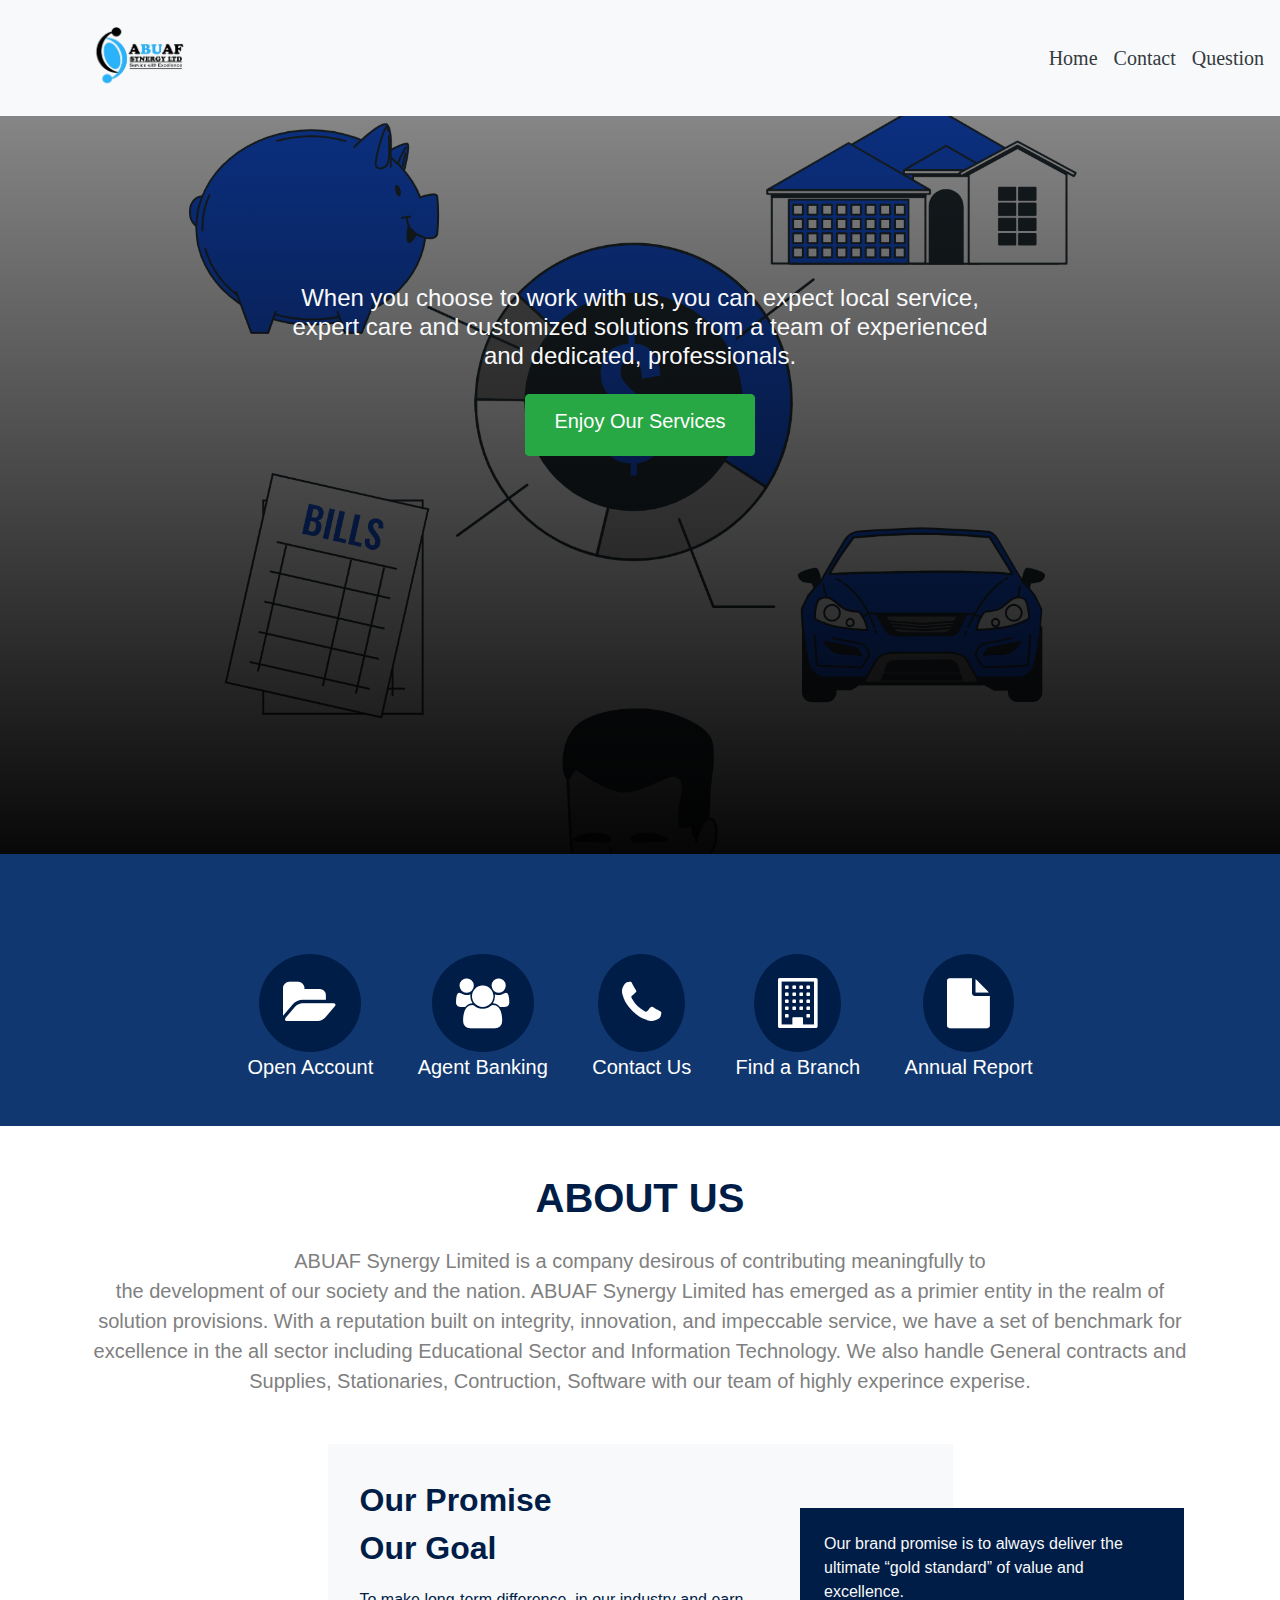
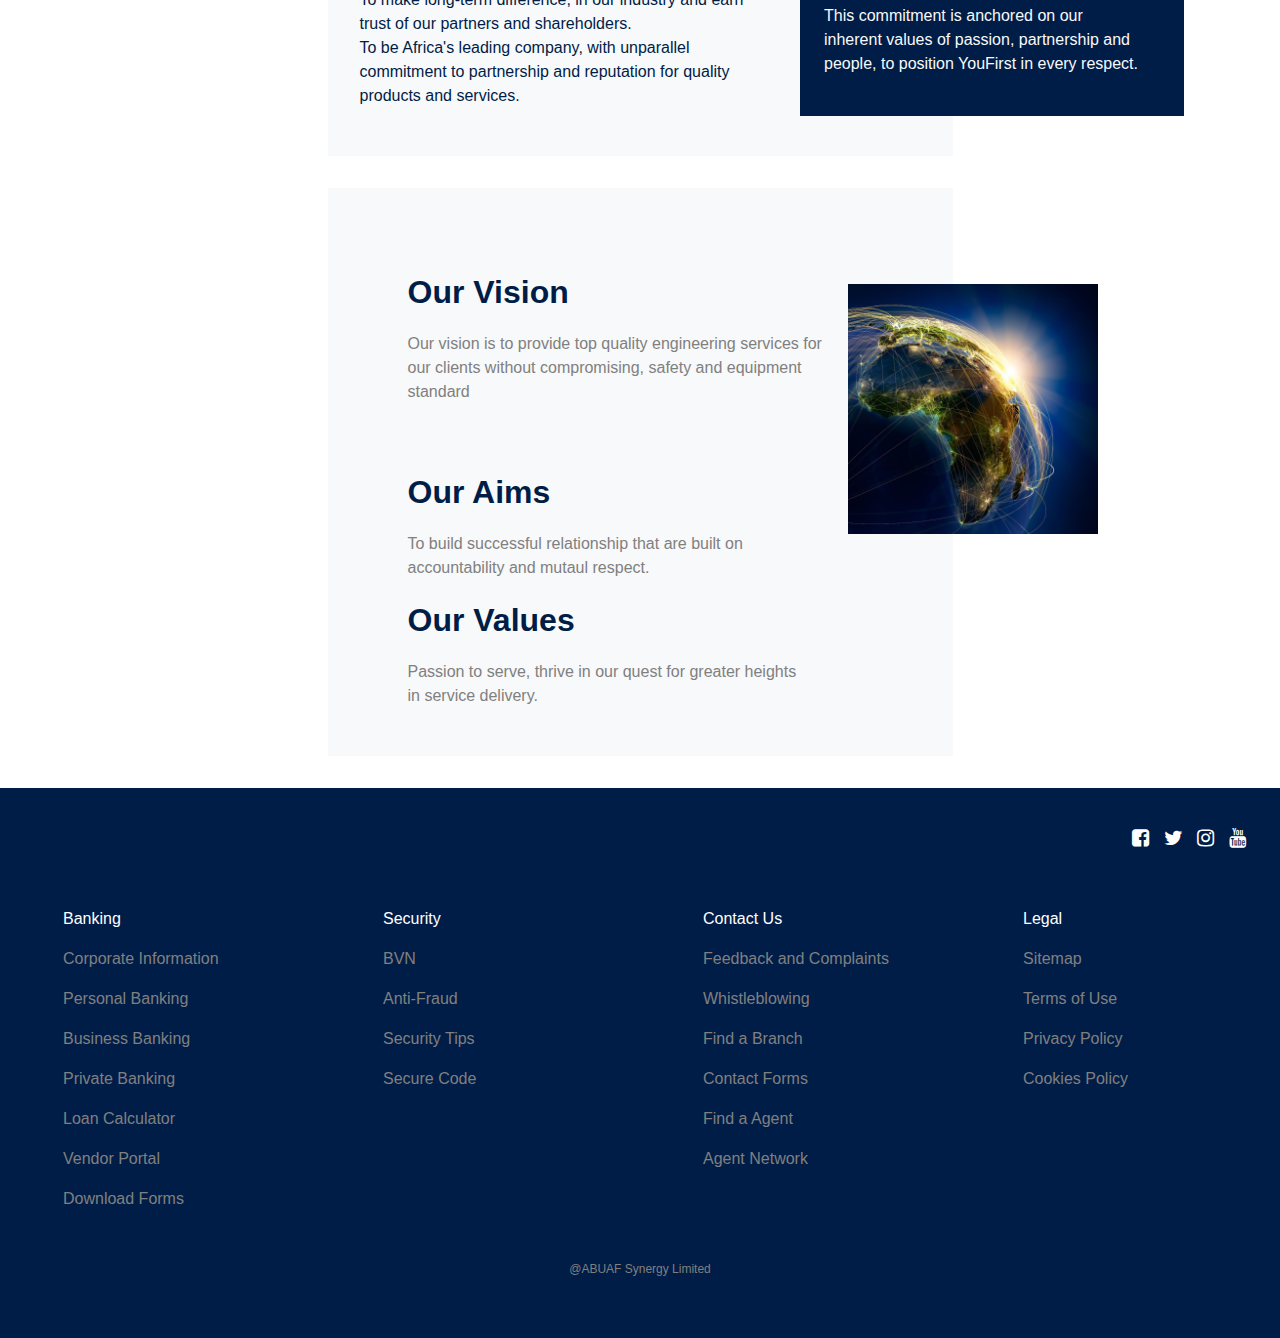
==== index.html @ 391566f2 "first commit" ====
<!doctype html>
<html lang="en">
<head>
  <meta charset="utf-8">
  <title>Banking System</title>
  <meta name="viewport" content="width=device-width, initial-scale=1">
  <!-- <link rel="icon" type="image/x-icon" href="./assets/images/logo.png"> -->
  <meta name="viewport" charset="utf-8">
<meta charset="utf-8" name="viewport" content="width=device-width, initial-scale=1.0">
<meta http-equiv="X-UA-Compatible" content="ie=edge">

<link rel="stylesheet" type="text/css" href="./landpage/home.css">

<link href="https://cdn.jsdelivr.net/npm/bootstrap@5.0.2/dist/css/bootstrap.min.css" rel="stylesheet" integrity="sha384-EVSTQN3/azprG1Anm3QDgpJLIm9Nao0Yz1ztcQTwFspd3yD65VohhpuuCOmLASjC" crossorigin="anonymous">
<link rel="stylesheet" type="text/css" href="https://cdn.jsdelivr.net/npm/bootstrap@5.0.0-beta1/dist/css/bootstrap.min.css">
<link rel="stylesheet" type="text/css" href="https://use.fontawesome.com/releases/v5.7.2/css/all.css">
<link rel="stylesheet" href="https://cdnjs.cloudflare.com/ajax/libs/font-awesome/4.7.0/css/font-awesome.min.css">
<link rel="stylesheet" href="https://fonts.googleapis.com/icon?family=Material+Icons">
<link href="https://cdn.jsdelivr.net/npm/bootstrap@5.0.2/dist/css/bootstrap.min.css" rel="stylesheet" integrity="sha384-EVSTQN3/azprG1Anm3QDgpJLIm9Nao0Yz1ztcQTwFspd3yD65VohhpuuCOmLASjC" crossorigin="anonymous">

<link href="https://cdn.jsdelivr.net/npm/bootstrap@5.1.3/dist/css/bootstrap.min.css" rel="stylesheet">
<link rel="stylesheet" href="https://maxcdn.bootstrapcdn.com/bootstrap/4.1.0/css/bootstrap.min.css">

<script src="https://cdn.jsdelivr.net/npm/bootstrap@5.0.2/dist/js/bootstrap.bundle.min.js" integrity="sha384-MrcW6ZMFYlzcLA8Nl+NtUVF0sA7MsXsP1UyJoMp4YLEuNSfAP+JcXn/tWtIaxVXM" crossorigin="anonymous"></script>

<script src="https://cdn.jsdelivr.net/npm/bootstrap@5.1.3/dist/js/bootstrap.bundle.min.js"></script>
<script src="https://ajax.googleapis.com/ajax/libs/jquery/3.3.1/jquery.min.js"></script>
<script src="https://maxcdn.bootstrapcdn.com/bootstrap/4.1.0/js/bootstrap.min.js"></script>
<script src="https://cdn.jsdelivr.net/npm/bootstrap@5.0.2/dist/js/bootstrap.bundle.min.js" integrity="sha384-MrcW6ZMFYlzcLA8Nl+NtUVF0sA7MsXsP1UyJoMp4YLEuNSfAP+JcXn/tWtIaxVXM" crossorigin="anonymous"></script>

</head>
<body>

	<nav class="navbar navbar-expand-lg navbar-light bg-light p-2 " style="color: #001d47" >
    <img src="./images/00.png"  class="logo" alt="BankingApp">
  
    <button class="navbar-toggler" type="button" data-toggle="collapse" data-target="#navbarNav">
    <span class="navbar-toggler-icon"></span>
  </button>
  
  <div class="collapse navbar-collapse" id="navbarNav">
    
    <ul class="navbar-nav  ml-auto" id="navbar">
        <li class="nav-item">
            <a class="nav-link  text-dark"  href="index.html">Home</a>
        </li>
     
      <li class="nav-item">
        <a class="nav-link text-dark"  href="./landpage/contact.html">Contact</a>
    </li>
    <li class="nav-item">
            <a class="nav-link  text-dark"  href="./landpage/question.html" >Question</a>
        </li>
    </ul>
  </div>
  </nav>
  
<header>
    <div class="text-center" id="first">
        <h4 class=" text-light" style="margin-top: 7em;" >
          When you choose to work with us, you can expect local service,
        <br/>
          expert care and customized solutions from a team of experienced <br/>and dedicated, professionals.
        </h4>	

        <button class="btn btn-success mt-3"><a href="" class="nav-link h5" style="color: white">Enjoy Our Services</a></button>
    </div>
</header>

<div class="container-fluid " id="service">
  <ul>
      <li><a href="#"><i class=" fa fa-folder-open p-4 "></i><br/> Open Account</a></li>
      <li><a href="#"><i class=" fa fa-users p-4"></i> <br/> Agent Banking</a></li>
      <li><a href="#"><i class=" fa fa-phone p-4"></i> <br/> Contact Us</a></li>
      <li><a href="#"><i class="fa fa-building-o p-4"></i> <br/> Find a Branch</a></li>
      <li><a href="#"><i class="fa fa-file p-4"></i> <br/>  Annual Report</a></li>
  </ul>
</div>

<div  style="width: 100%" >
  <div class="container mt-5">
      <h1 class="text-center fw-bolder mb-4" style="color: #001d47">ABOUT US</h1>
      <blockquote class="text-center fs-5" style="color: grey">ABUAF Synergy Limited is a company desirous of contributing
          meaningfully to <br/> the development of our society and the nation. ABUAF Synergy Limited has emerged as a primier entity in the  realm of solution provisions. With a reputation built on integrity, innovation, and impeccable service, we have a set of benchmark for excellence in the all sector including Educational Sector and Information Technology. We also handle General contracts and Supplies, Stationaries, Contruction, Software with our team of highly experince experise.    
      </blockquote>
  </div>

		
          

      <div class="container-fluid mx-auto mt-5"  id="center" style="position: relative; width: 100%">
          <div class=" bg-light mx-auto col-md-6 col-sm-12 " id="purpose">
              <p class="promise">Our Promise <br/>Our Goal</p>
              <p>To make long-term difference, in our industry and earn <br> trust of our partners and shareholders.<br/> To be Africa's leading company, with unparallel <br/>
              commitment to partnership and reputation for quality <br/> products and services.</p>
          </div>
          <div class="text-light mx-auto p-4" id="prom">
              <p>
                  Our brand promise is to always deliver the <br/> ultimate “gold standard” of value and excellence.<br/> This commitment is anchored on our<br/> inherent values of passion, partnership and people,  to position YouFirst in every respect.
              </p>
          </div>
      </div>	

      <div class=" container-fluid" id="center" style="position: relative; width: 100%;">
          <div class=" bg-light col-md-6 col-sm-12 mx-auto"  id="vision">
              <p class="promise ml-5  mt-5">Our Vision</p>
              <p class="ml-5" style="color: grey">Our vision is to provide top quality engineering services for <br/> our clients without compromising, safety and equipment <br/> standard</p> <br/><br/>
              <p class=" ml-5 promise"> Our Aims </p>
              <p class="ml-5" style="color: grey">To build successful relationship that are built on <br/> accountability and mutaul respect.</p>

              <p class=" ml-5 promise"> Our Values </p>
              <p class="ml-5" style="color: grey">Passion to serve, thrive in our quest for greater heights <br/> in service delivery.</p>
          </div>
          <div class="text-light p-5" id="image">
              <img src="./images/mission.jpg" width="250px" height="250px">
          </div>
      </div>	
<!-- </div> -->
  
  
      <div class="container-fluid" id="footer">
          <ul class="icon text-right" id="social">
              <li><a href="#"><i class="fa fa-facebook-square "></i></a></li>
              <li><a href="#"><i class=" fa fa-twitter "></i></a></li>
              <li><a href="#"><i class=" fa fa-instagram "></i></a></li>
              <li><a href="#"><i class="fa fa-youtube "></i></a></li>
              <li><a href="#"><i class="fa fa-linkedIn "></i></a></li>
          </ul>
          <hr/>
          <div class="row"  id="foot">
              <div class="col-md-3">
                  <ul>
                      <li>Banking</li>
                      <li><a >Corporate Information</a></li>
                      <li><a >Personal Banking</a></li>
                      <li><a >Business Banking</a></li>
                      <li><a >Private Banking</a></li>
                      <li><a >Loan Calculator</a></li>
                      <li><a >Vendor Portal</a></li>
                      <li><a >Download Forms</a></li>
                  </ul>
              </div>
              <div class="col-md-3">
                  <ul>
                      <li>Security</li>
                      <li><a >BVN</a></li>
                      <li><a > Anti-Fraud</a></li>
                      <li><a > Security Tips</a></li>
                      <li><a > Secure Code</a></li>
                  </ul>	
              </div>
              <div class="col-md-3">
                  <ul>
                      <li>Contact Us</li>
                      <li><a >Feedback and Complaints</a></li>
                      <li><a >Whistleblowing</a></li>
                      <li><a >Find a Branch</a></li>
                      <li><a >Contact Forms</a></li>
                      <li><a >Find a Agent</a></li>
                      <li><a >Agent Network</a></li>
                  </ul>	
              </div>
              <div class="col-md-3">
                  <ul>
                      <li>Legal</li>
                      <li><a >Sitemap</a></li>
                      <li><a >Terms of Use</a></li>
                      <li><a >Privacy Policy</a></li>
                      <li><a >Cookies Policy</a></li>
                  </ul>	
              </div>
          </div>
          <hr/>
          <p id="last">@ABUAF Synergy Limited</p>
      </div>




</body>
</html>
---- landpage/home.css ----
body{
    margin: 0;
    padding: 0;
}

#Login{
   min-width: 200px; 
}

.logo{
    height: 100px;
    margin-left: 4em;    
}

 @media  (max-width: 677px) {
      .logo {
             height: 50px;
      }
      body{
        font-size: small;
      }

    }
     @media  (max-width: 1024px) {
      .logo {
             height: 50px;
      }
       body{
        font-size: small;
      }

    }
header {
    background: linear-gradient(rgba(0, 0, 0, 0.4), rgba(0, 0, 0, 5)),url("../images/home.png");
    background-size: cover;
    background-attachment: fixed;
    -moz-background-size: cover;
    -webkit-background-size: cover;
    -o-background-size: cover;
    overflow: hidden;
    height: 82vh;
    width: 100%;
    }

    #navbar{
        font-family: Verdana;
         font-size: 20px;
    }

   

    #service{
        height: 17em;
        width: 100%;
        background-color: #10376f; 
    }

    #service ul{ 
        text-align: center;
        margin: 0;
        padding: 0;
    }

     #service li i{
          color: white; 
          font-size: 2.5em; 
          border: 2px solid red;
           border-style: none;
           border-radius: 100%;
            background-color: #001d47; 
     }

      #service li a{
        text-decoration: none;
        color: white;   
      }

    #service li {
        display: inline-block;
        font-size: 20px; 
        padding: 20px;
        margin-top: 80px;
    }

     @media (max-width: 677px) {
      #service {
             height: 100%;
      }s
       #service li i{
         font-size: 1.5em;
         border-radius: 100%;
       }

    }
     @media (max-width: 1024px) {
      #service {
             height: 100%;
      }
    }

    .promise{
        font-size: 2em;
        font-weight: bolder; 
    }

    #purpose{
        /* margin-left: 6em; */
        padding:2em;
         position: relative;
         z-index: 1;
        color: #001d47;
        margin-bottom: 2em;
        /* width:60%; */
        background-color: white;
    }

    

    #prom{
        z-index: 2;
        position: absolute;
        background-color: #001d47;
        width: 30%;
        top: 4em;
        left: 800px;
    }

     @media  (max-width: 677px) {
       #prom{
        visibility: hidden;
        position: fixed;
    }
       #image{
        visibility: hidden;
        position: fixed;
    }
     #purpose{
        width: 100%;
        /* margin-left: 0; */
     }

     .promise{
        font-size: 2em;
        /* padding: 2em; */
        font-weight: bolder; 
    }
    
}

 @media  (max-width: 1024px) {
     #prom{
        visibility: hidden;
        position: fixed;
    }
    #image{
        visibility: hidden;
        position: fixed;
    }
    #center{
        justify-content: center;
        align-items: center;
        display: flex;
    }

    }

    #image{
        z-index: 2;
        position: absolute;
        top: 3em;
        left: 800px;   
    }

    #vision{
        padding:2em;
         position: relative;
         z-index: 1;
        color: #001d47;
        margin-bottom: 2em;
        background-color: white;
    }
    

     @media  (max-width: 677px) {
       #image{
        visibility: hidden;
        position: fixed;
    }
     #vision{
        height: 100%;
        width: 100%;
        align-items: center;
     }
}

    #footer{
        background-color: #001d47;
        height: 550px;
        width: 100%;
        color: white;
        text-decoration: none;
    }


     #footer .icon ul{ 
        text-align: right;
        margin: 0;
        padding: 0;
    }

     #footer .icon li i{
          color: white; 
          font-size: 1em; 
          border: 3px solid red;
           border-style: none;
           border-radius: 60px;
            background-color: #001d47; 
     }


    #footer .icon li {
        display: inline-block;
        font-size: 20px;
        padding: 5px;
        margin-top: 30px;
    }

    #foot{
        border-style: none;
         list-style-type: none;
        text-decoration: none;
    }


    #foot a{
        color: grey;
    }

    #foot li {
        list-style-type: none;
        text-decoration: none;
        margin: 1em;
    }

      @media only screen  and (max-width: 677px)   {
       #footer{
         height: 100%;
    }
     #foot{
        font-size: 15px;
     }

}

 @media only screen  and (max-width: 1024px) {
     #footer{
         height: 100%;
    }

     #foot{
        font-size: 15px;
     }
    }

    #last{
        text-align:  center;
        color: grey;
        font-size: 12px;
    }
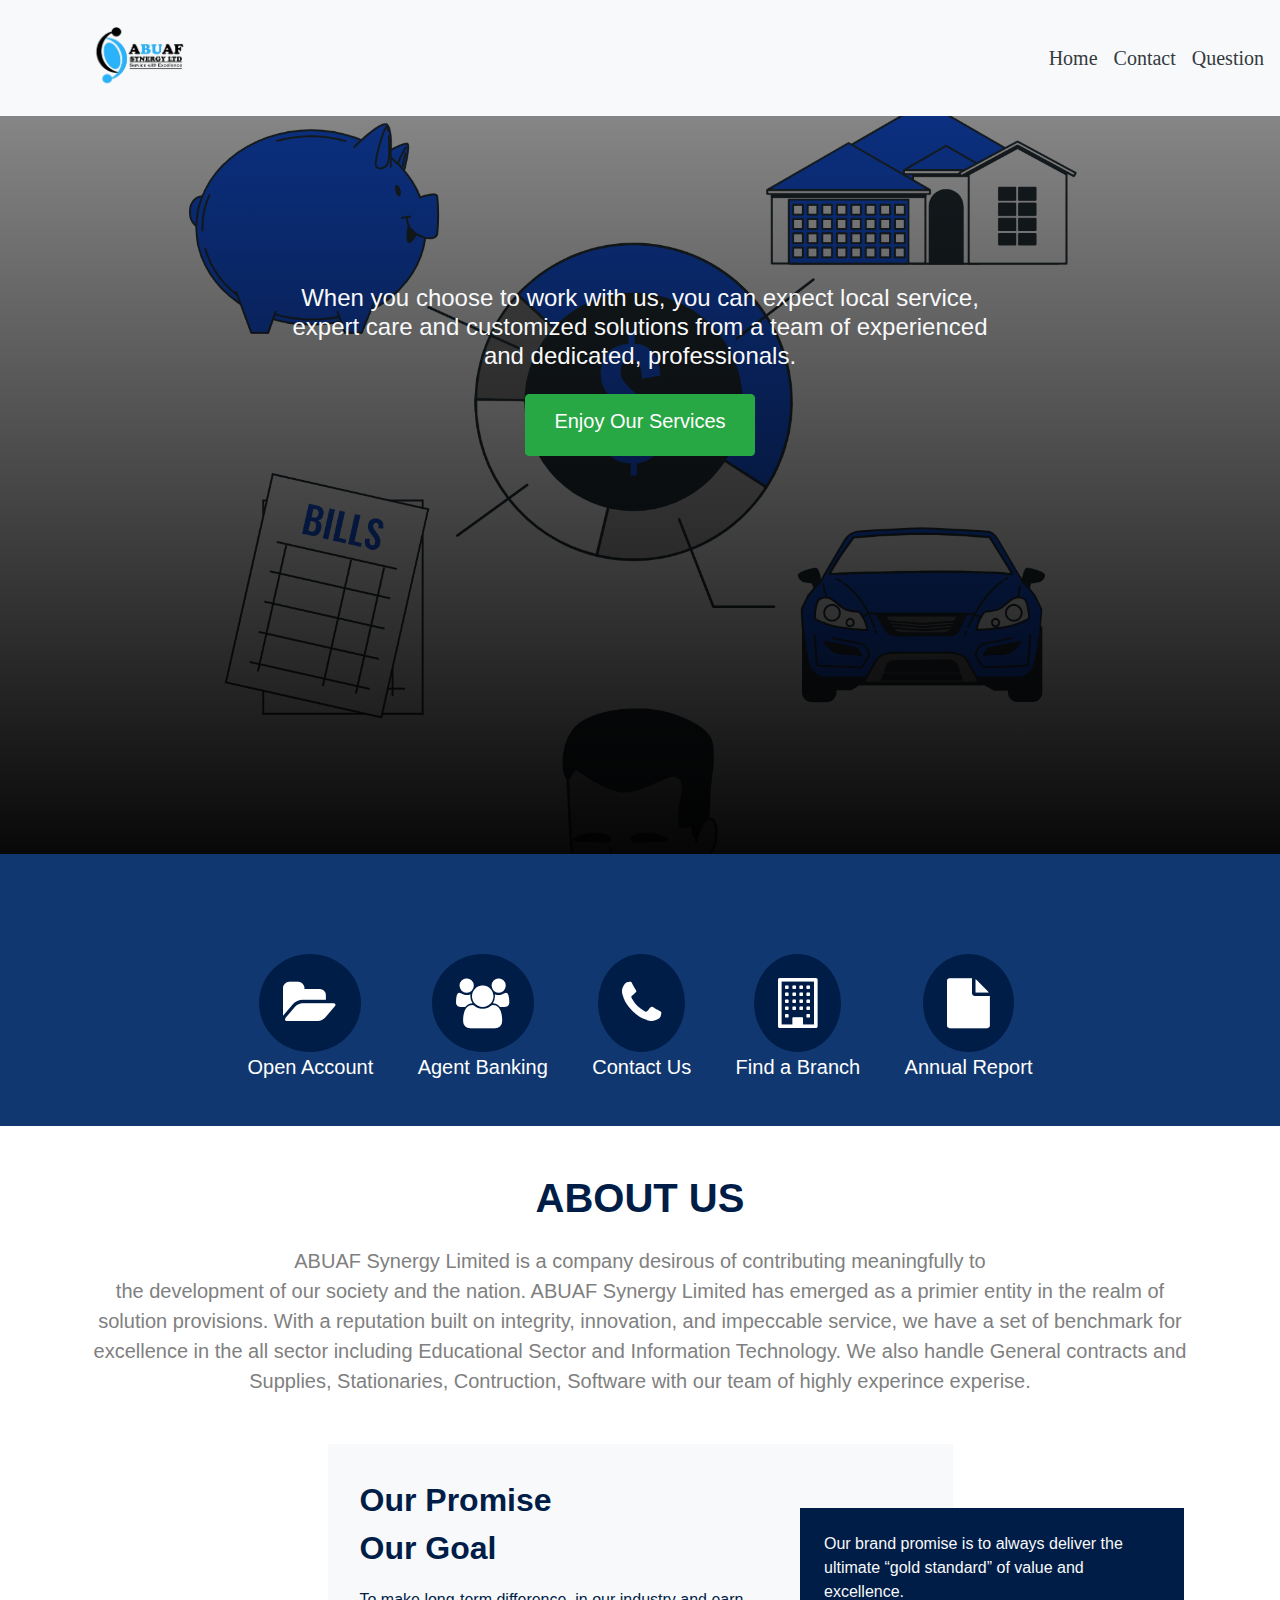
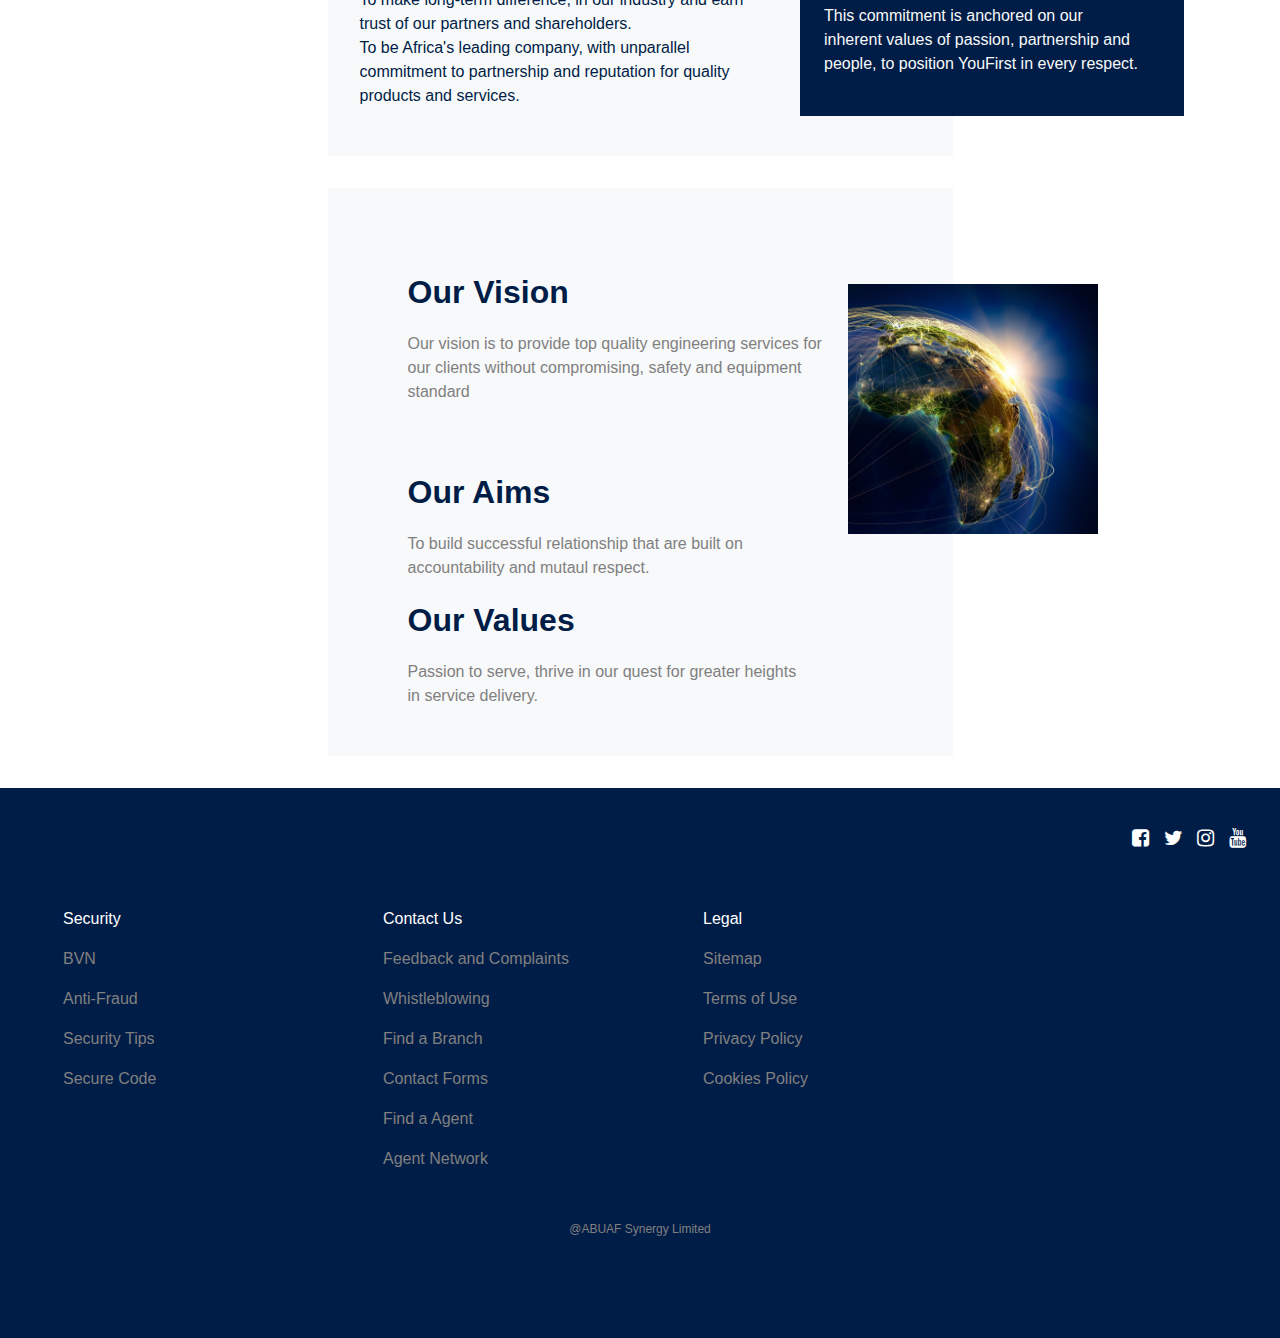
==== commit ef38f56d: "wip" ====
--- a/index.html
+++ b/index.html
@@ -128,7 +128,7 @@
           </ul>
           <hr/>
           <div class="row"  id="foot">
-              <div class="col-md-3">
+              <!-- <div class="col-md-3">
                   <ul>
                       <li>Banking</li>
                       <li><a >Corporate Information</a></li>
@@ -139,7 +139,7 @@
                       <li><a >Vendor Portal</a></li>
                       <li><a >Download Forms</a></li>
                   </ul>
-              </div>
+              </div> -->
               <div class="col-md-3">
                   <ul>
                       <li>Security</li>
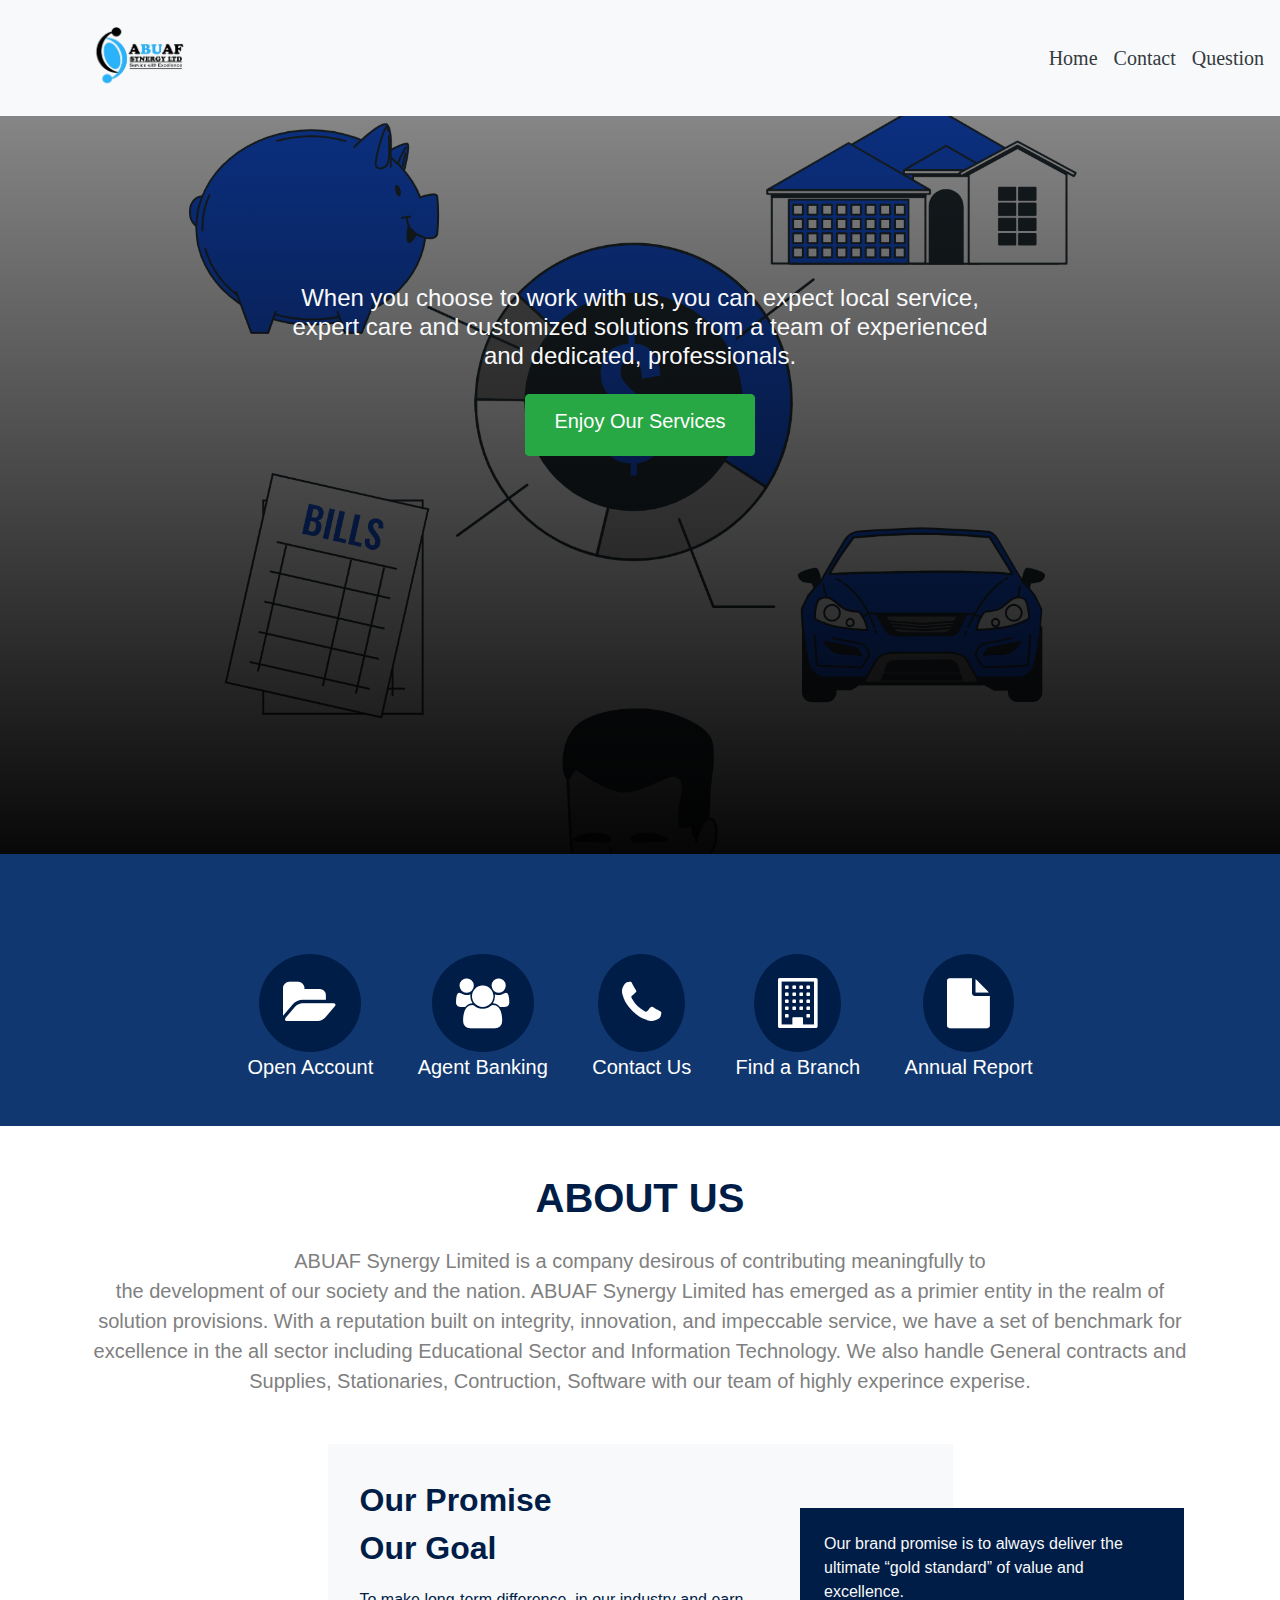
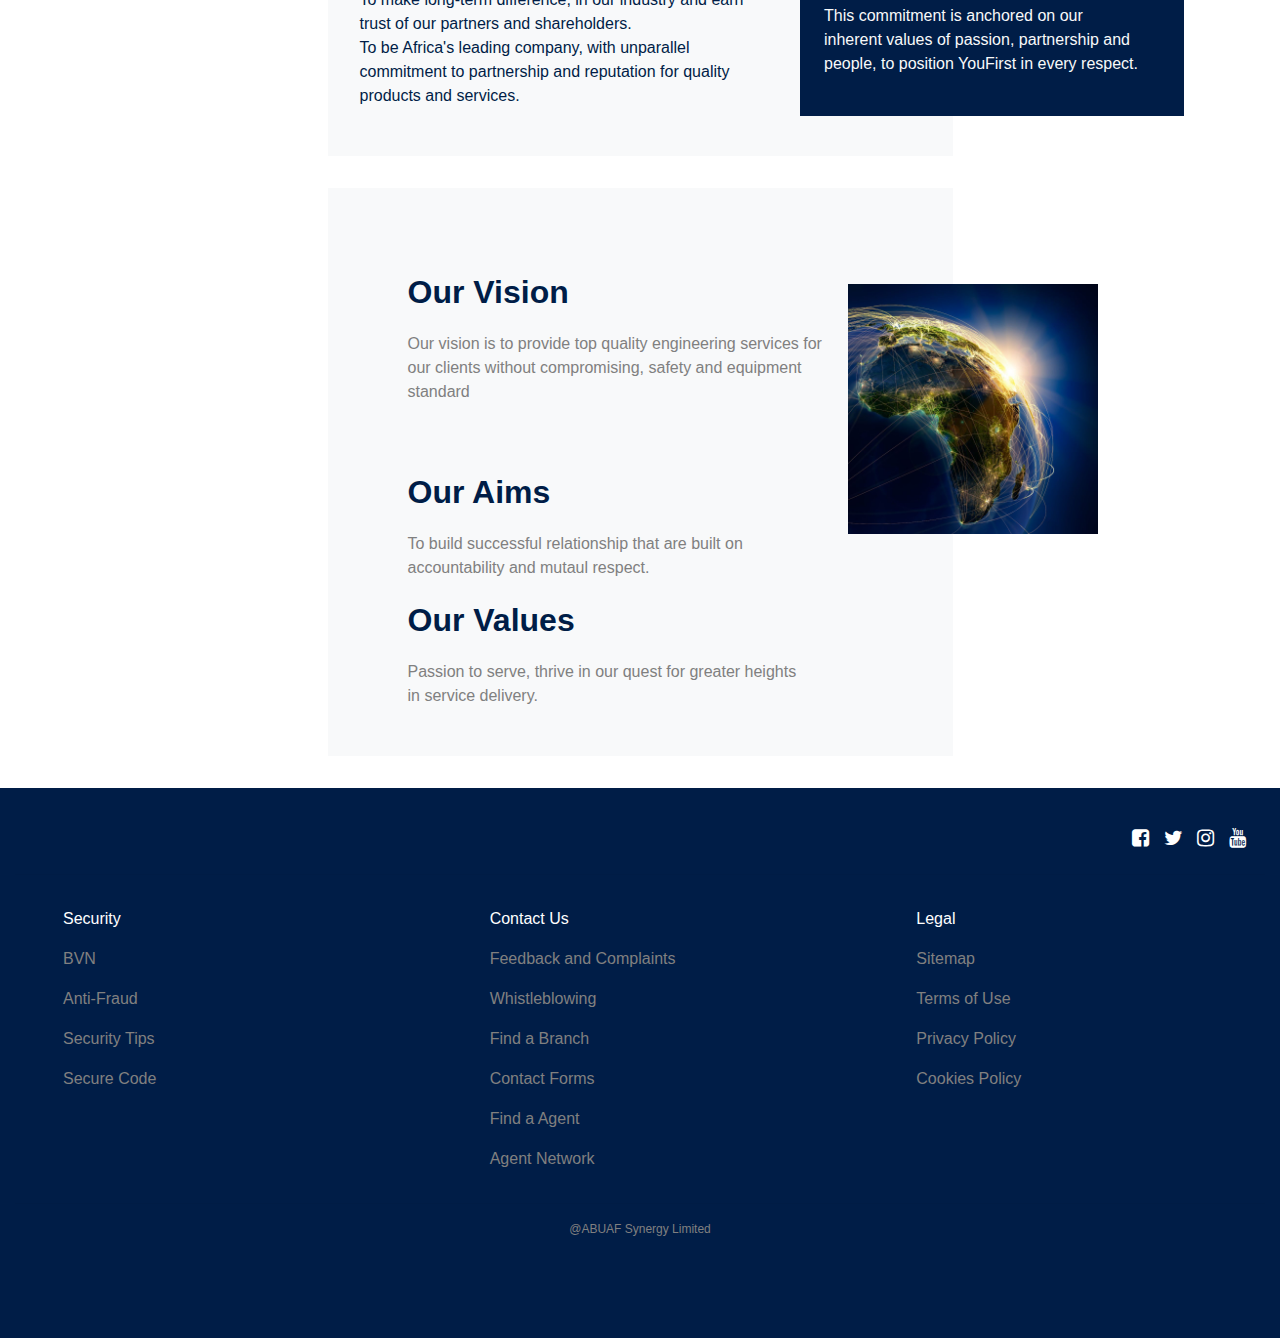
==== commit 7f233a35: "wip" ====
--- a/index.html
+++ b/index.html
@@ -140,7 +140,7 @@
                       <li><a >Download Forms</a></li>
                   </ul>
               </div> -->
-              <div class="col-md-3">
+              <div class="col-md-4">
                   <ul>
                       <li>Security</li>
                       <li><a >BVN</a></li>
@@ -149,7 +149,7 @@
                       <li><a > Secure Code</a></li>
                   </ul>	
               </div>
-              <div class="col-md-3">
+              <div class="col-md-4">
                   <ul>
                       <li>Contact Us</li>
                       <li><a >Feedback and Complaints</a></li>
@@ -160,7 +160,7 @@
                       <li><a >Agent Network</a></li>
                   </ul>	
               </div>
-              <div class="col-md-3">
+              <div class="col-md-4">
                   <ul>
                       <li>Legal</li>
                       <li><a >Sitemap</a></li>
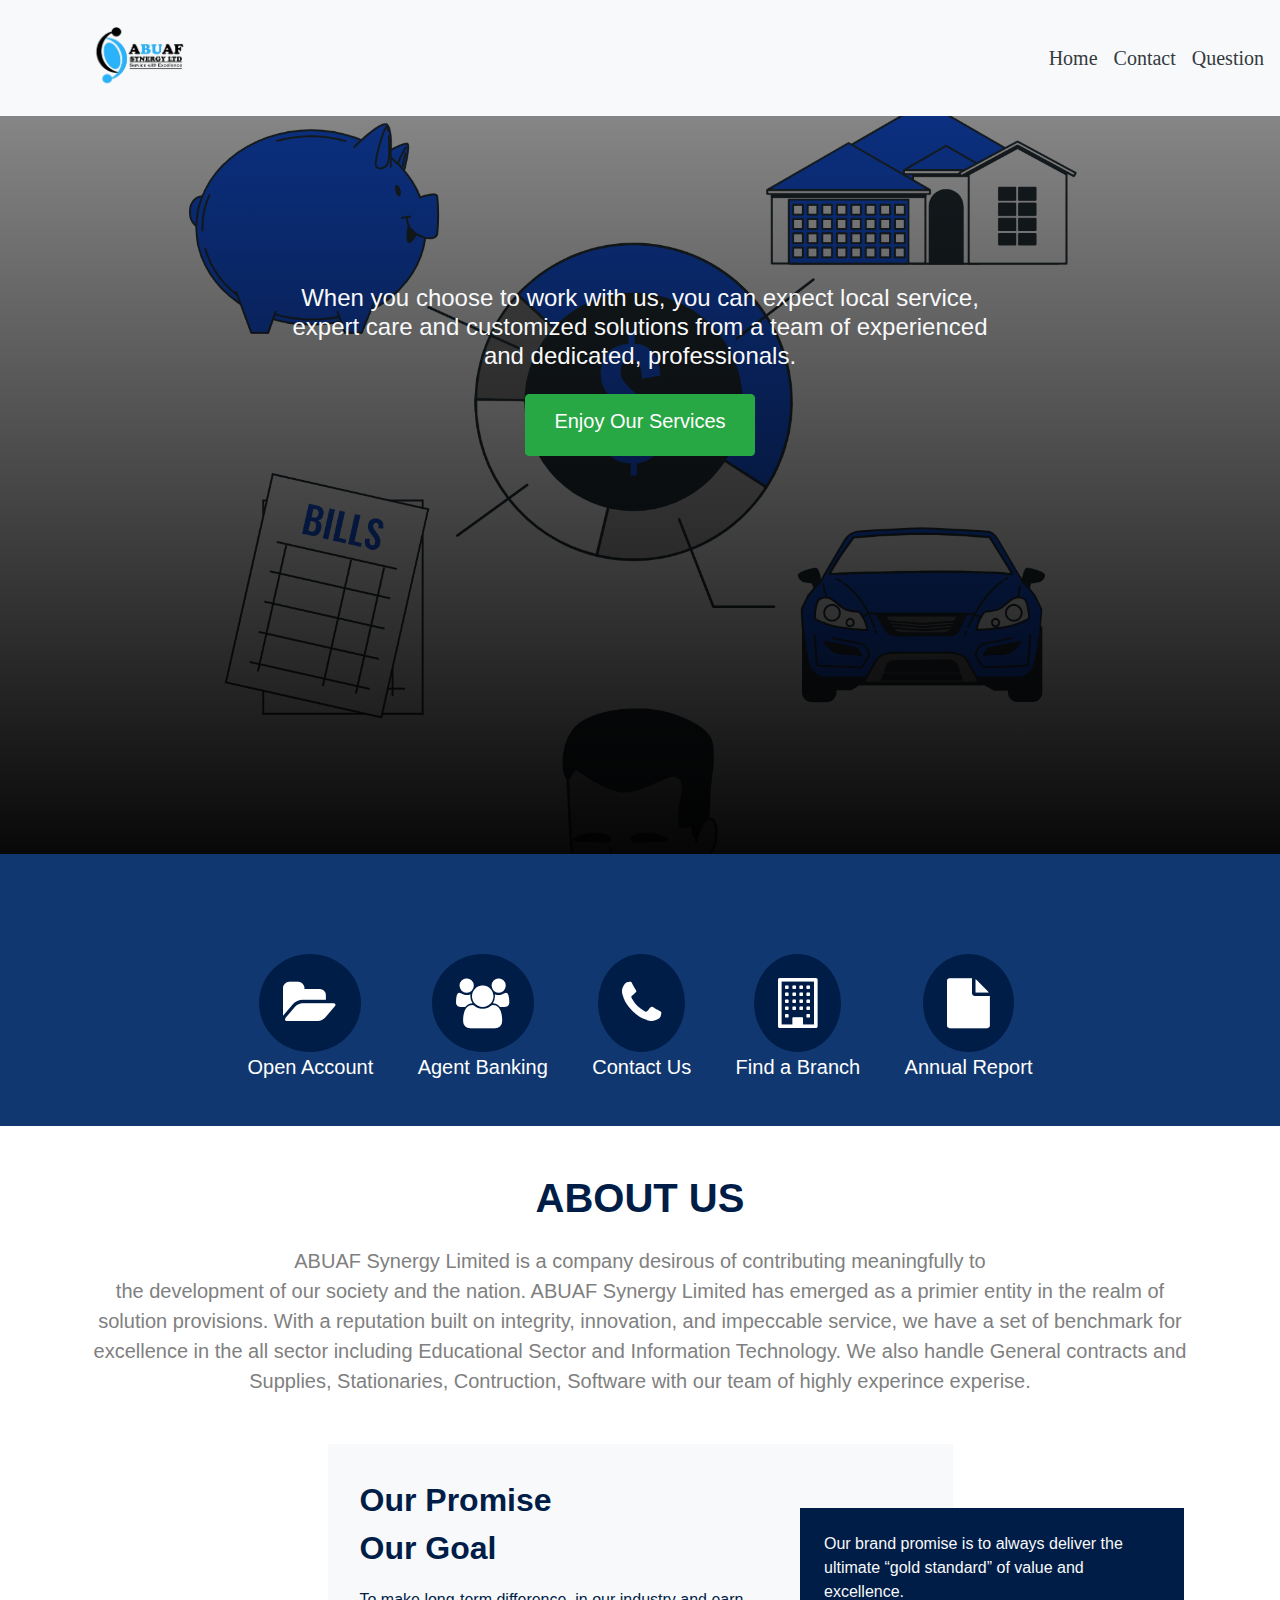
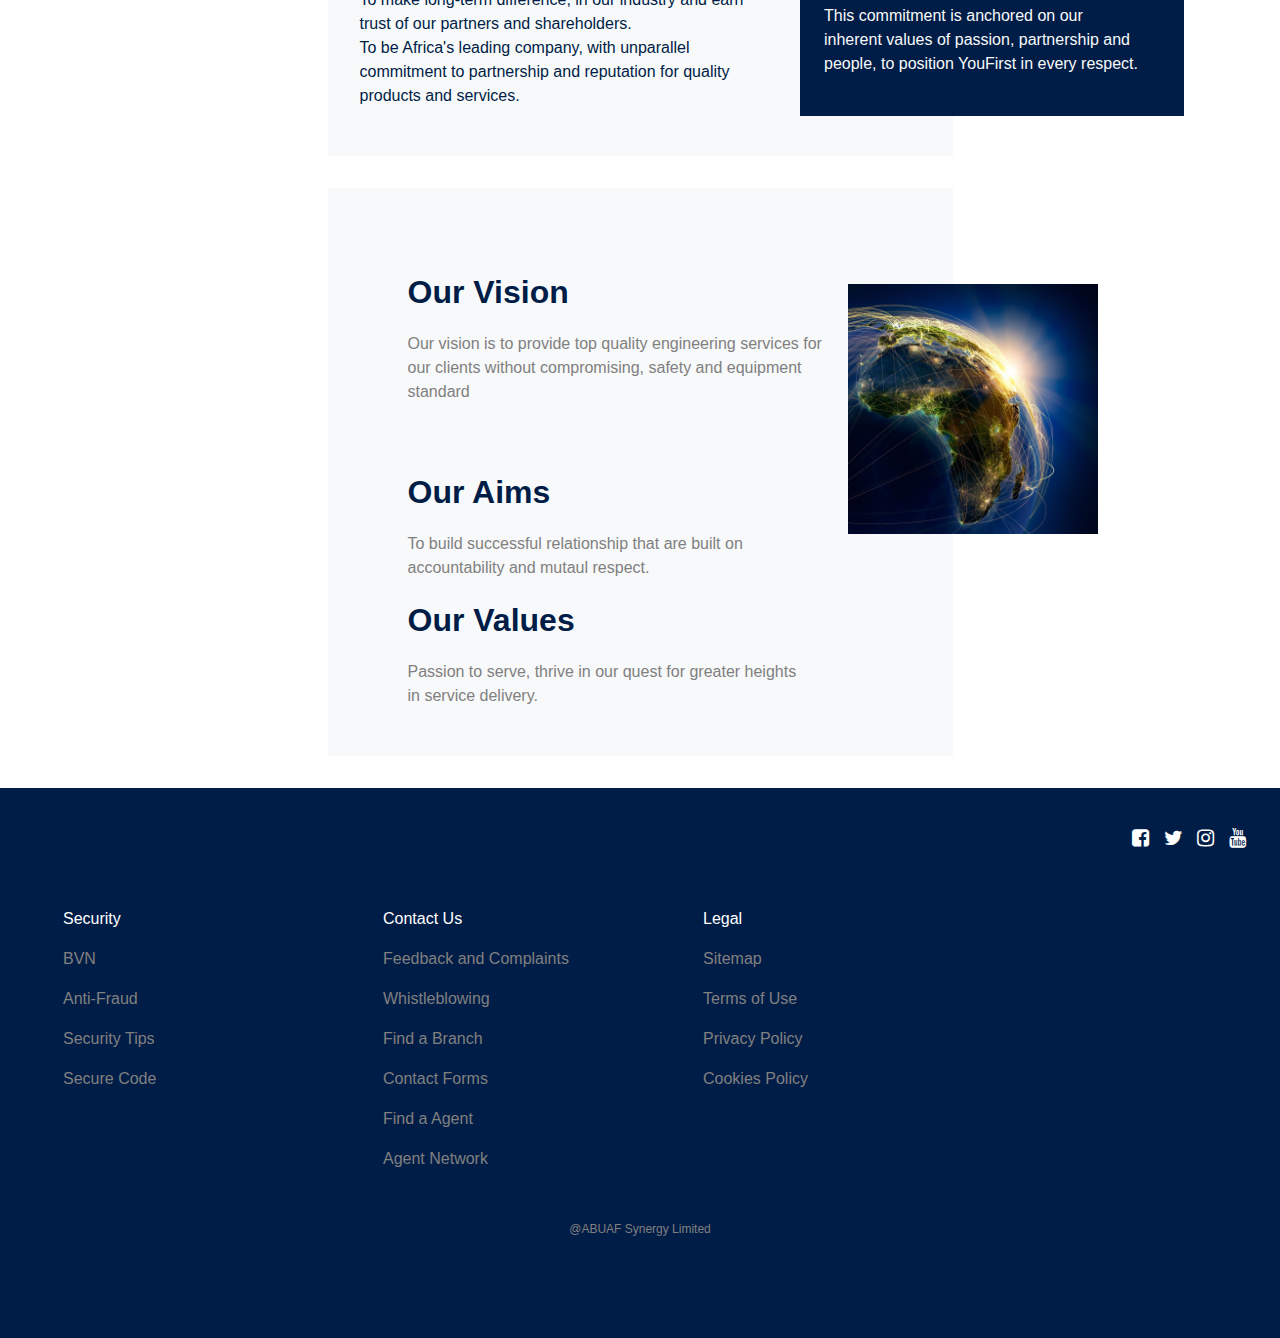
==== commit c5f6d611: "wip" ====
--- a/index.html
+++ b/index.html
@@ -140,7 +140,7 @@
                       <li><a >Download Forms</a></li>
                   </ul>
               </div> -->
-              <div class="col-md-4">
+              <div class="col-md-3">
                   <ul>
                       <li>Security</li>
                       <li><a >BVN</a></li>
@@ -149,7 +149,7 @@
                       <li><a > Secure Code</a></li>
                   </ul>	
               </div>
-              <div class="col-md-4">
+              <div class="col-md-3">
                   <ul>
                       <li>Contact Us</li>
                       <li><a >Feedback and Complaints</a></li>
@@ -160,7 +160,7 @@
                       <li><a >Agent Network</a></li>
                   </ul>	
               </div>
-              <div class="col-md-4">
+              <div class="col-md-3">
                   <ul>
                       <li>Legal</li>
                       <li><a >Sitemap</a></li>
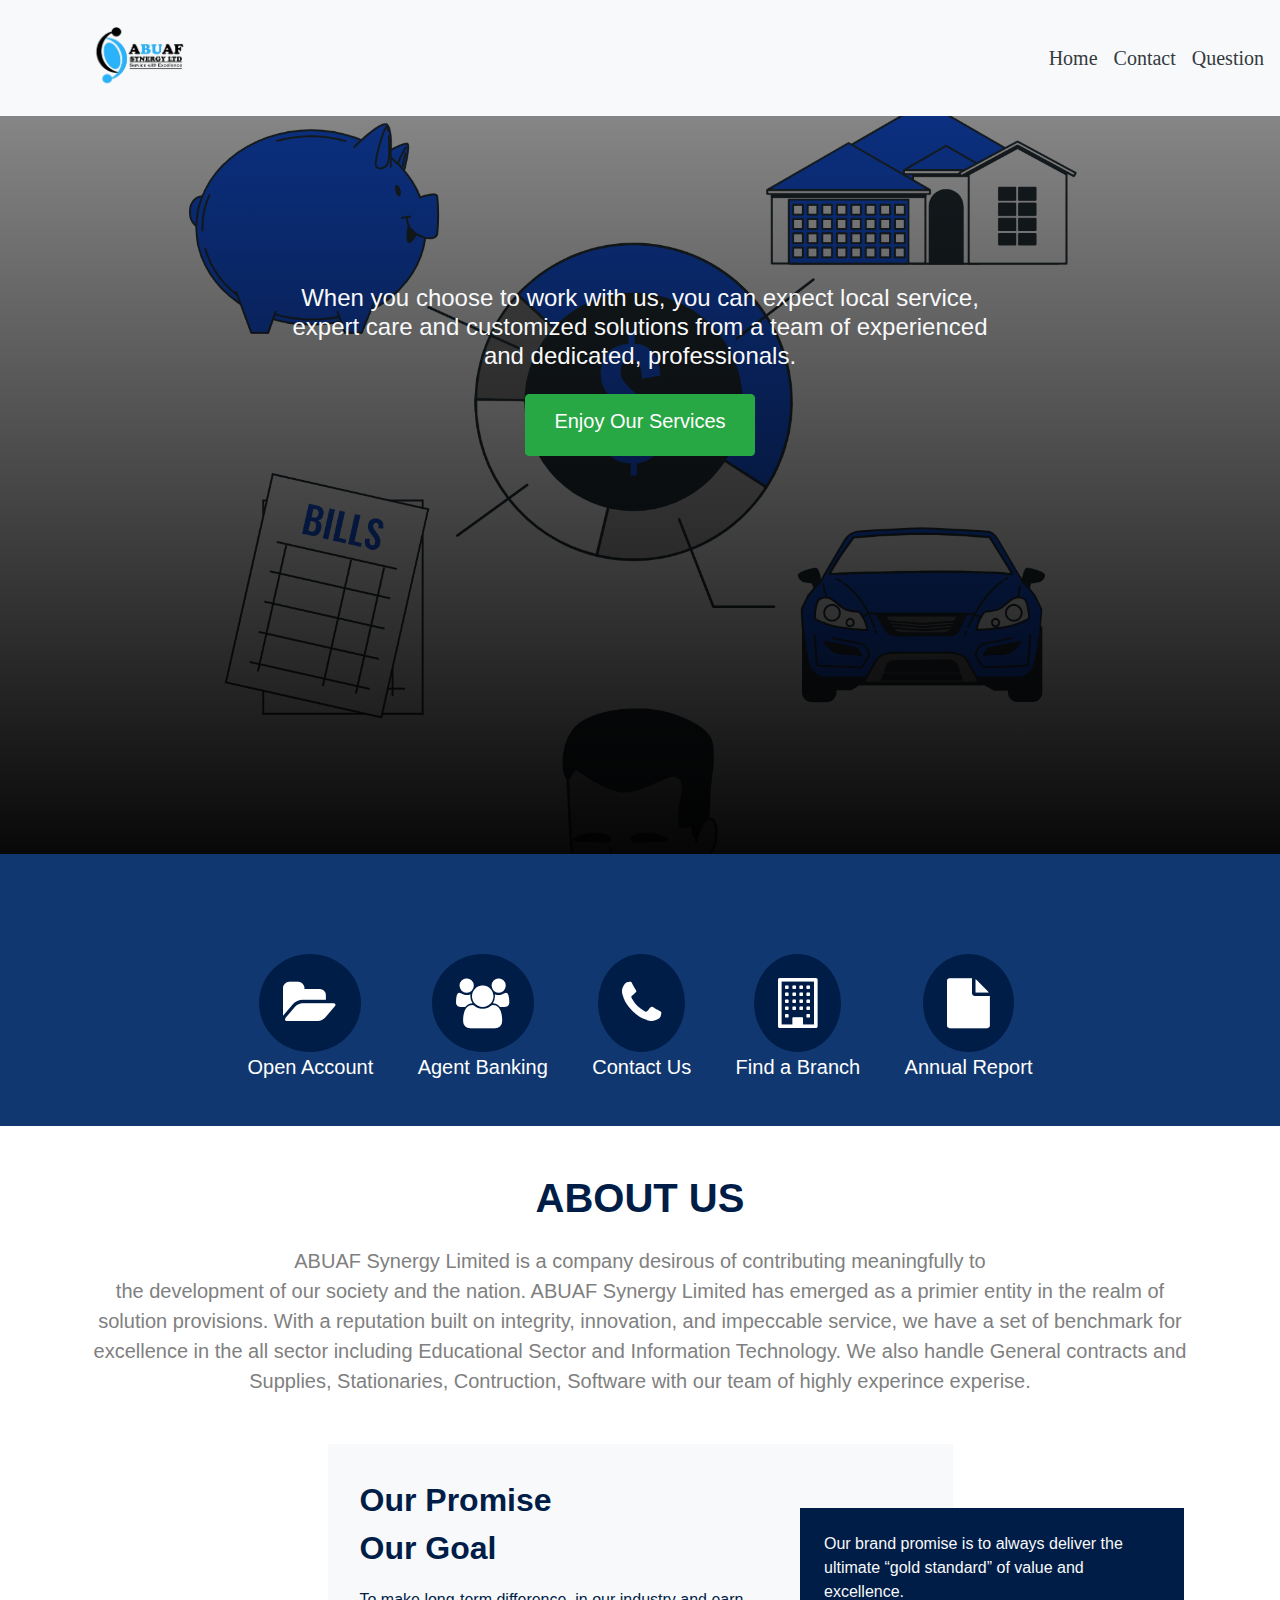
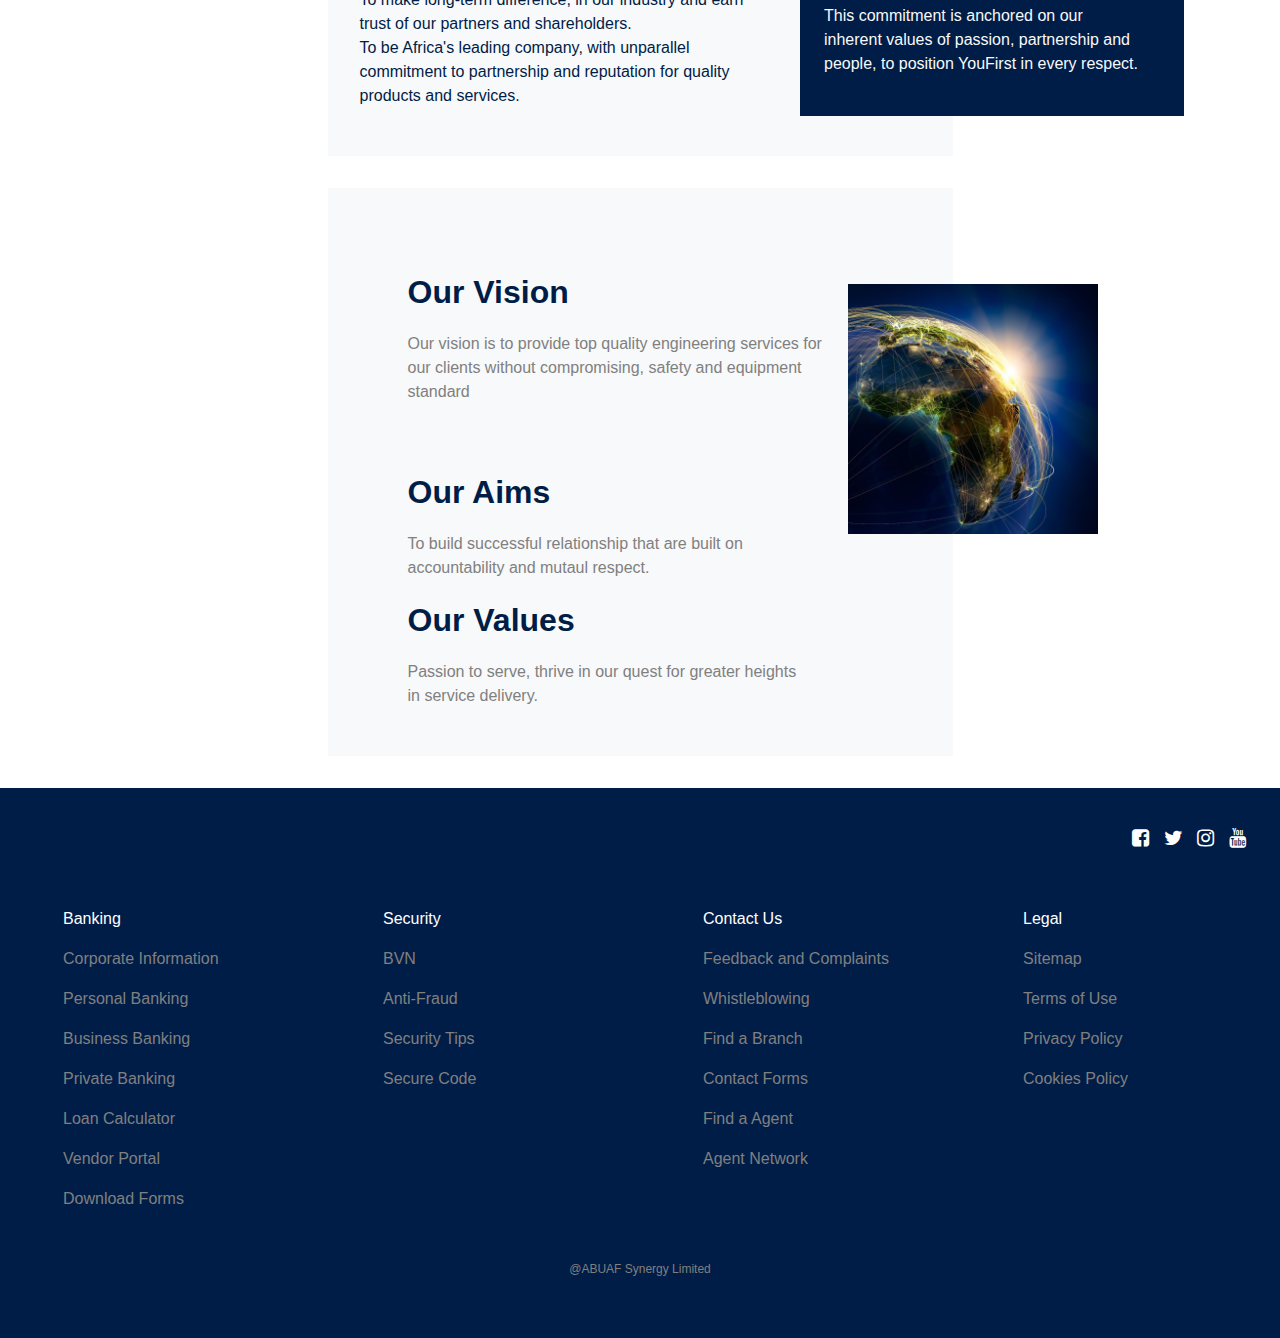
==== commit 36fcab5c: "wip" ====
--- a/index.html
+++ b/index.html
@@ -128,7 +128,7 @@
           </ul>
           <hr/>
           <div class="row"  id="foot">
-              <!-- <div class="col-md-3">
+              <div class="col-md-3">
                   <ul>
                       <li>Banking</li>
                       <li><a >Corporate Information</a></li>
@@ -139,7 +139,7 @@
                       <li><a >Vendor Portal</a></li>
                       <li><a >Download Forms</a></li>
                   </ul>
-              </div> -->
+              </div>
               <div class="col-md-3">
                   <ul>
                       <li>Security</li>
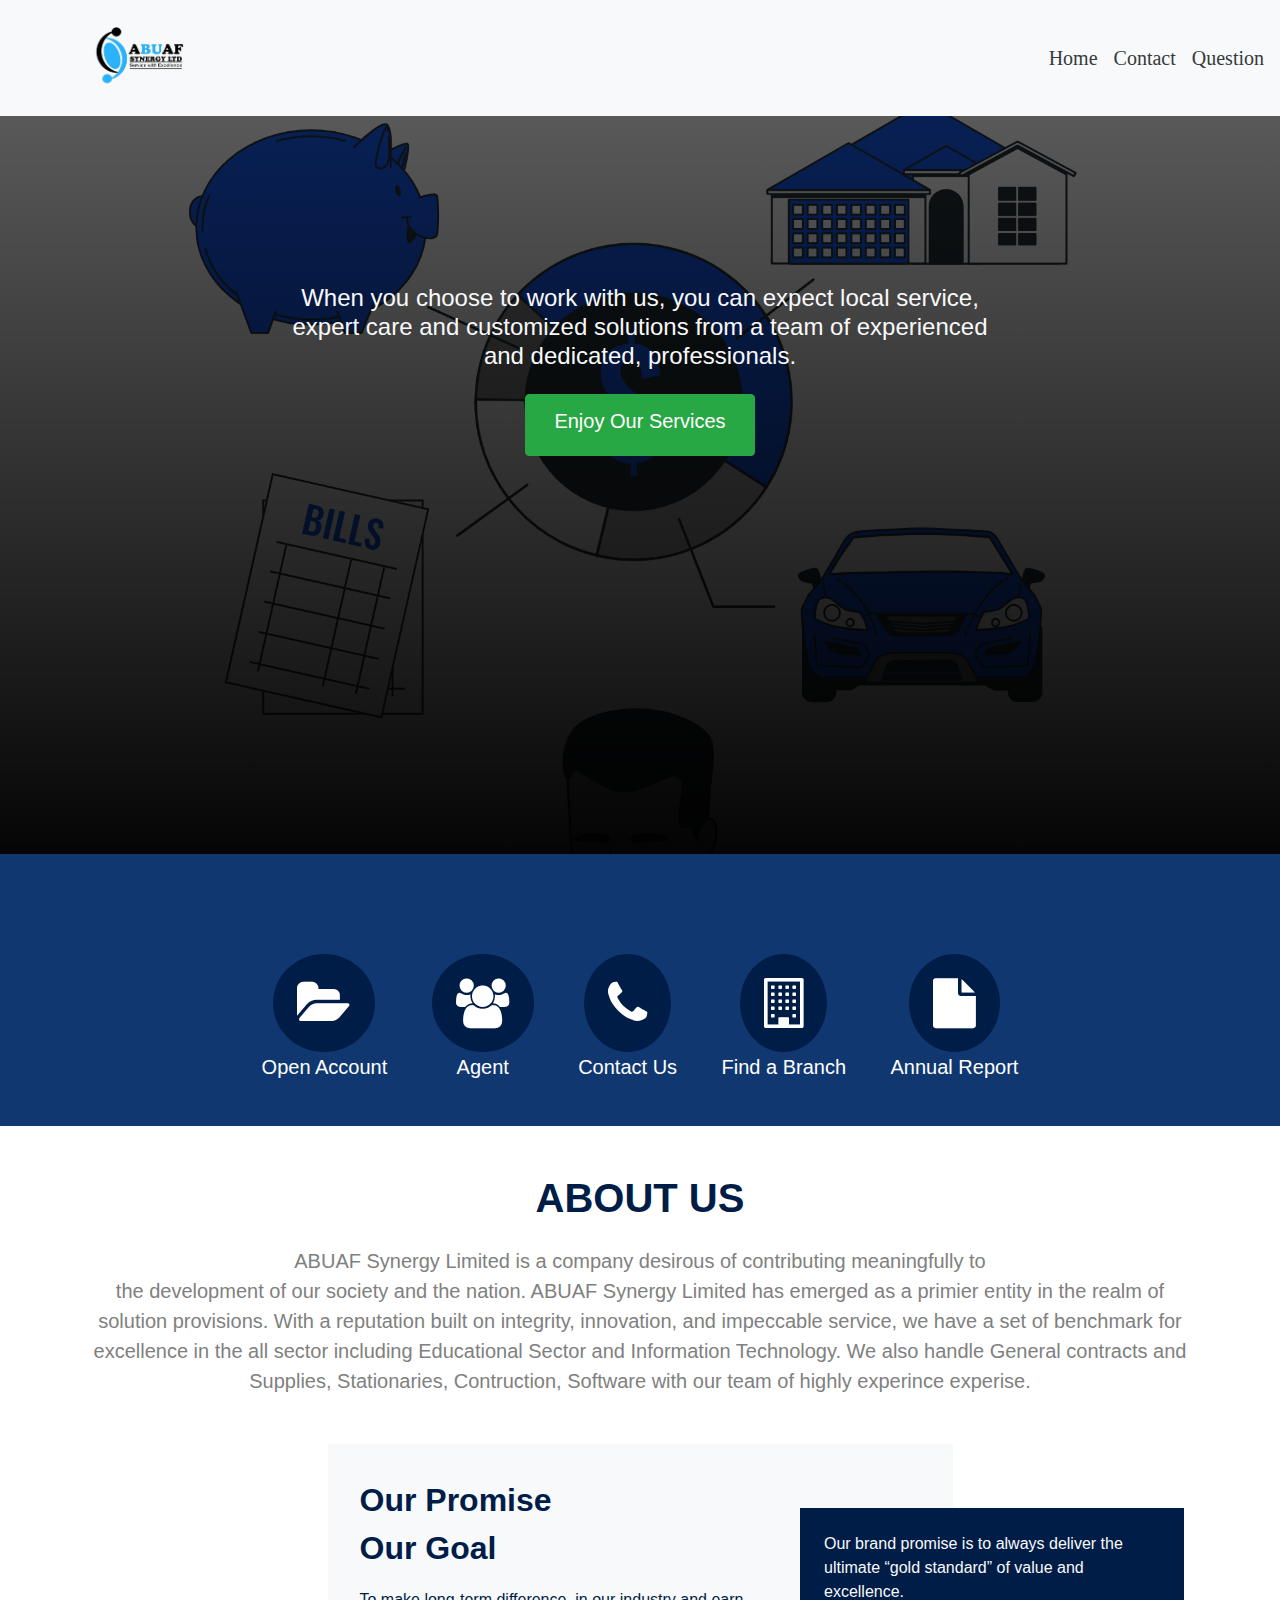
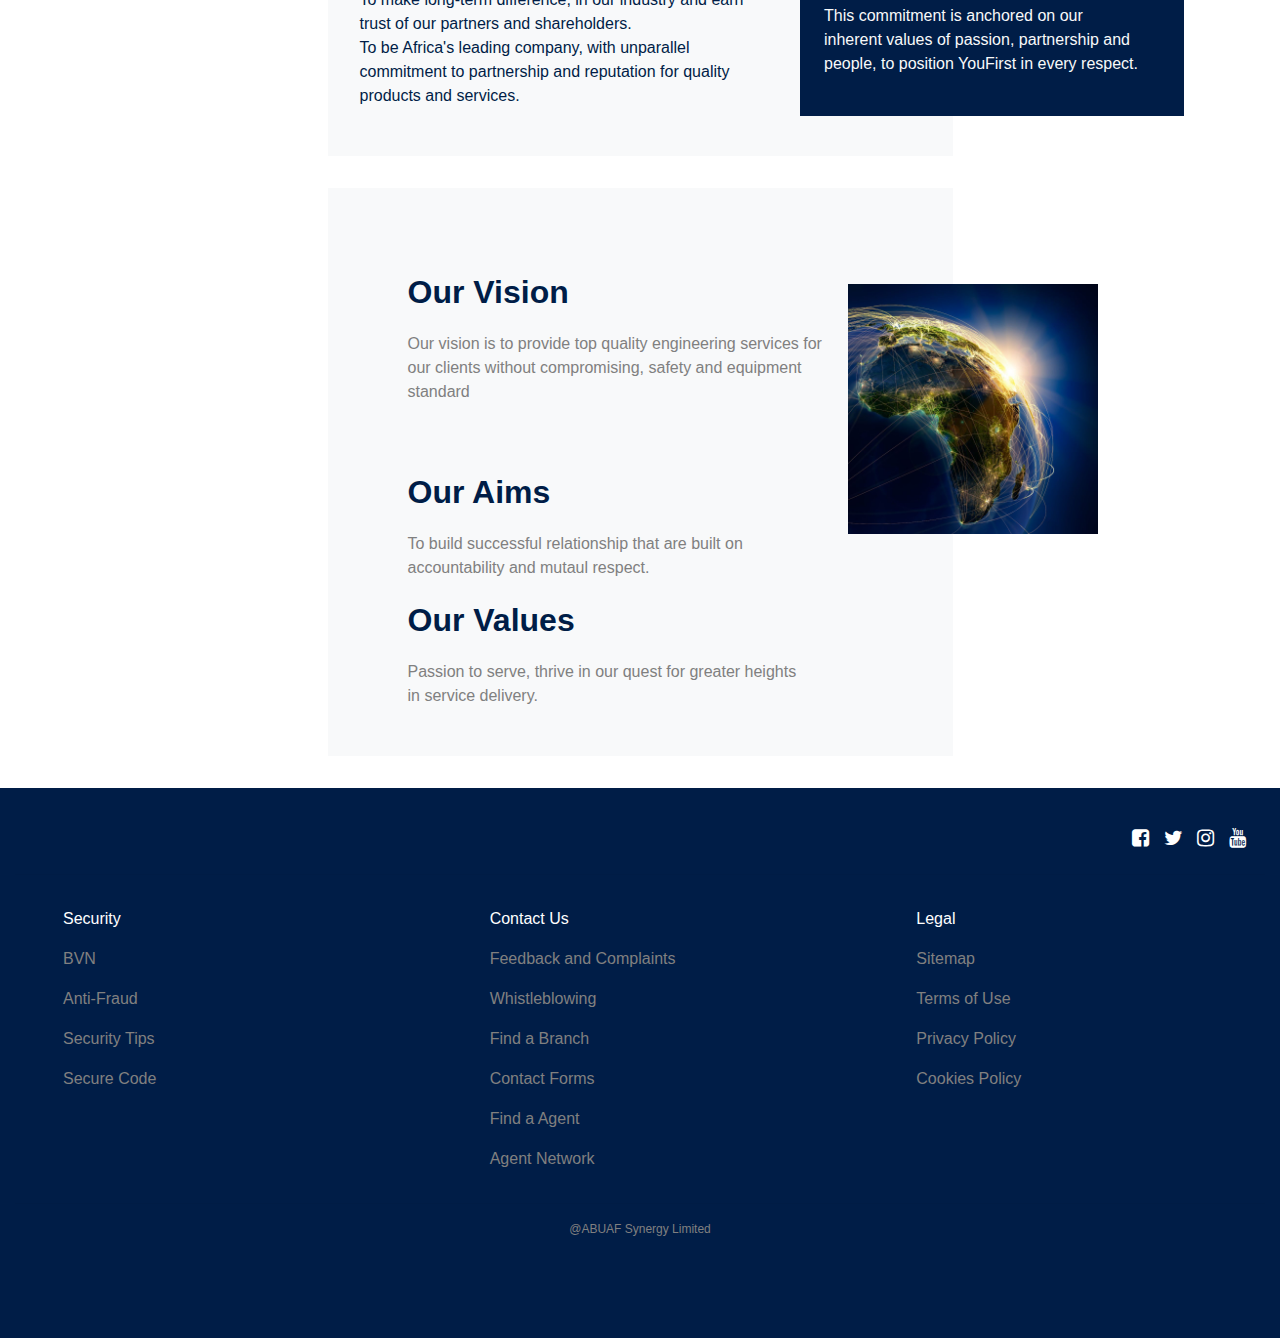
==== commit e029f21c: "wip" ====
--- a/index.html
+++ b/index.html
@@ -70,7 +70,7 @@
 <div class="container-fluid " id="service">
   <ul>
       <li><a href="#"><i class=" fa fa-folder-open p-4 "></i><br/> Open Account</a></li>
-      <li><a href="#"><i class=" fa fa-users p-4"></i> <br/> Agent Banking</a></li>
+      <li><a href="#"><i class=" fa fa-users p-4"></i> <br/> Agent </a></li>
       <li><a href="#"><i class=" fa fa-phone p-4"></i> <br/> Contact Us</a></li>
       <li><a href="#"><i class="fa fa-building-o p-4"></i> <br/> Find a Branch</a></li>
       <li><a href="#"><i class="fa fa-file p-4"></i> <br/>  Annual Report</a></li>
@@ -111,7 +111,7 @@
               <p class=" ml-5 promise"> Our Values </p>
               <p class="ml-5" style="color: grey">Passion to serve, thrive in our quest for greater heights <br/> in service delivery.</p>
           </div>
-          <div class="text-light p-5" id="image">
+          <div class="text-light p-5" id="imagee">
               <img src="./images/mission.jpg" width="250px" height="250px">
           </div>
       </div>	
@@ -128,19 +128,8 @@
           </ul>
           <hr/>
           <div class="row"  id="foot">
-              <div class="col-md-3">
-                  <ul>
-                      <li>Banking</li>
-                      <li><a >Corporate Information</a></li>
-                      <li><a >Personal Banking</a></li>
-                      <li><a >Business Banking</a></li>
-                      <li><a >Private Banking</a></li>
-                      <li><a >Loan Calculator</a></li>
-                      <li><a >Vendor Portal</a></li>
-                      <li><a >Download Forms</a></li>
-                  </ul>
-              </div>
-              <div class="col-md-3">
+              
+              <div class="col-md-4">
                   <ul>
                       <li>Security</li>
                       <li><a >BVN</a></li>
@@ -149,7 +138,7 @@
                       <li><a > Secure Code</a></li>
                   </ul>	
               </div>
-              <div class="col-md-3">
+              <div class="col-md-4">
                   <ul>
                       <li>Contact Us</li>
                       <li><a >Feedback and Complaints</a></li>
@@ -160,7 +149,7 @@
                       <li><a >Agent Network</a></li>
                   </ul>	
               </div>
-              <div class="col-md-3">
+              <div class="col-md-4">
                   <ul>
                       <li>Legal</li>
                       <li><a >Sitemap</a></li>
--- a/landpage/home.css
+++ b/landpage/home.css
@@ -30,8 +30,9 @@
       }
 
     }
+
 header {
-    background: linear-gradient(rgba(0, 0, 0, 0.4), rgba(0, 0, 0, 5)),url("../images/home.png");
+    background: linear-gradient(rgba(0, 0, 0, 0.6), rgba(0, 0, 0, 7)),url("../images/home.png");
     background-size: cover;
     background-attachment: fixed;
     -moz-background-size: cover;
@@ -130,7 +131,7 @@
         visibility: hidden;
         position: fixed;
     }
-       #image{
+       #imagee{
         visibility: hidden;
         position: fixed;
     }
@@ -152,7 +153,7 @@
         visibility: hidden;
         position: fixed;
     }
-    #image{
+    #imagee{
         visibility: hidden;
         position: fixed;
     }
@@ -164,7 +165,7 @@
 
     }
 
-    #image{
+    #imagee{
         z-index: 2;
         position: absolute;
         top: 3em;
@@ -182,7 +183,7 @@
     
 
      @media  (max-width: 677px) {
-       #image{
+       #imagee{
         visibility: hidden;
         position: fixed;
     }
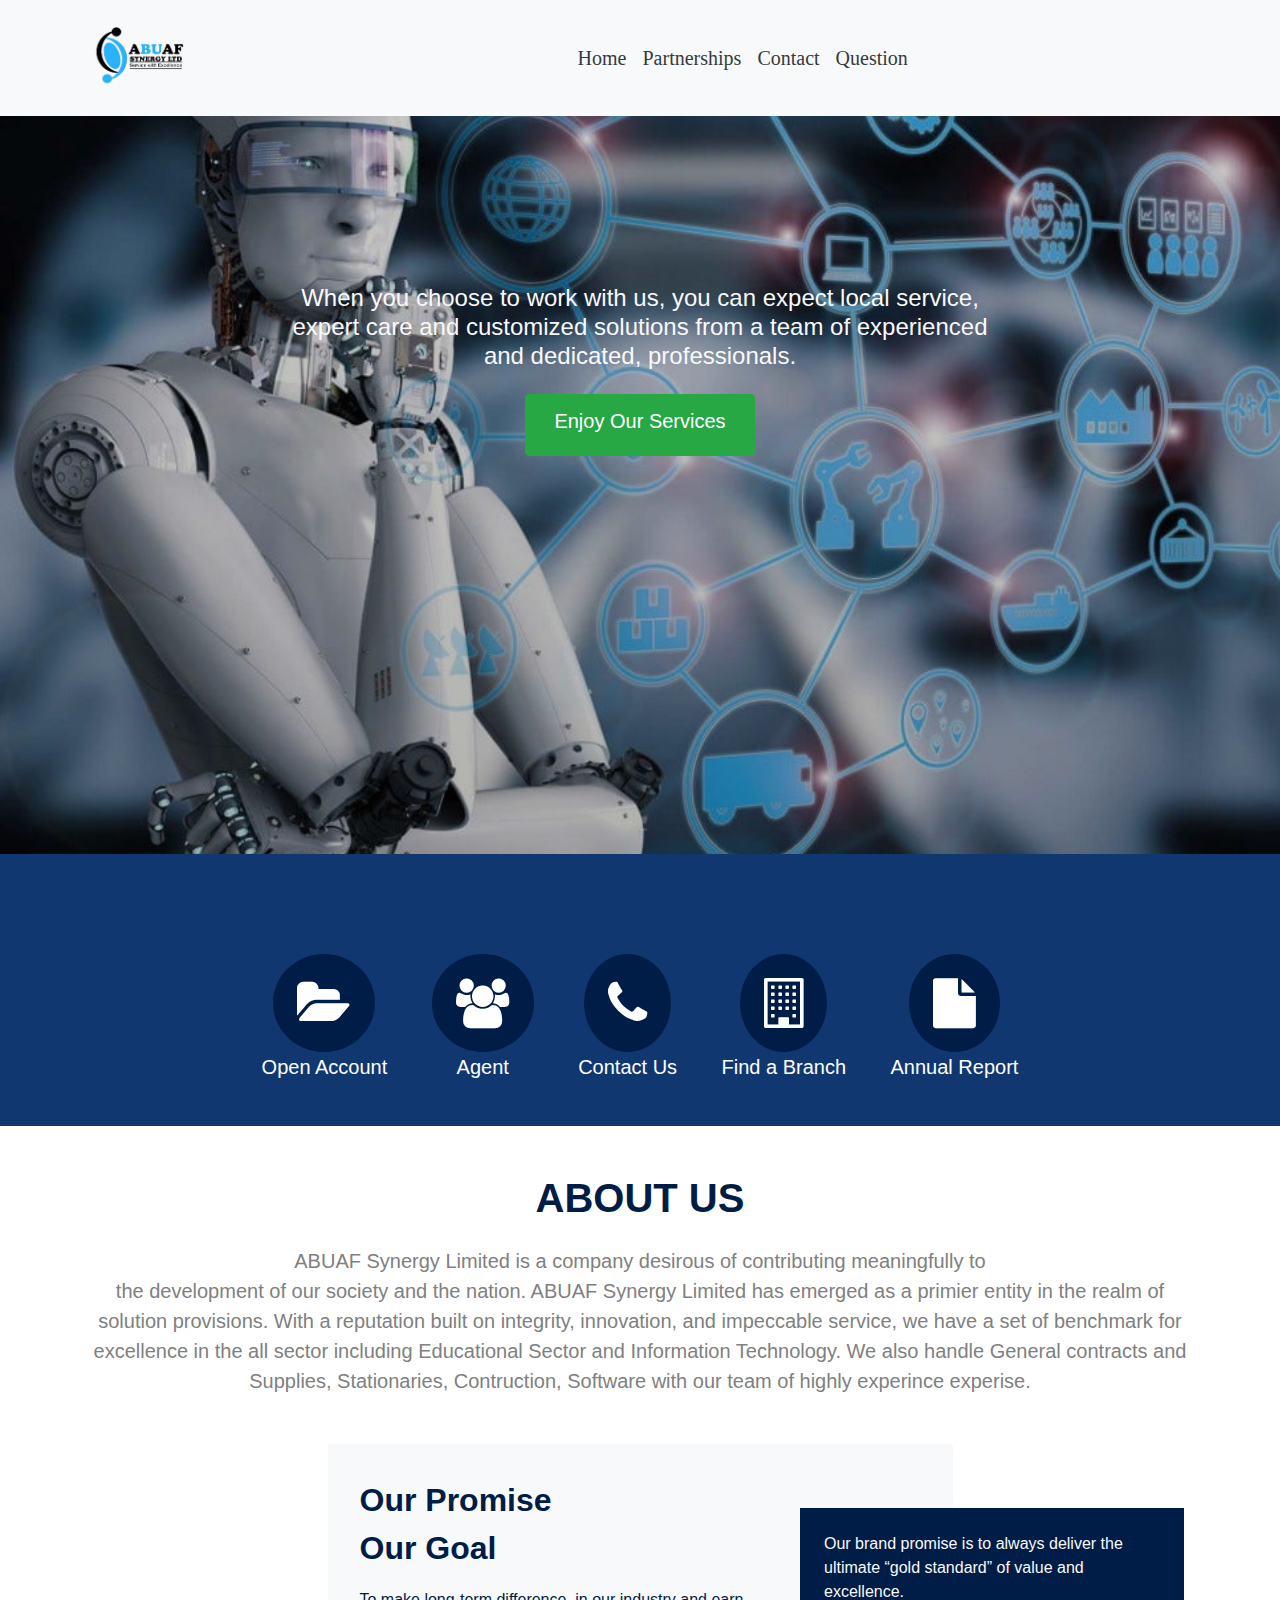
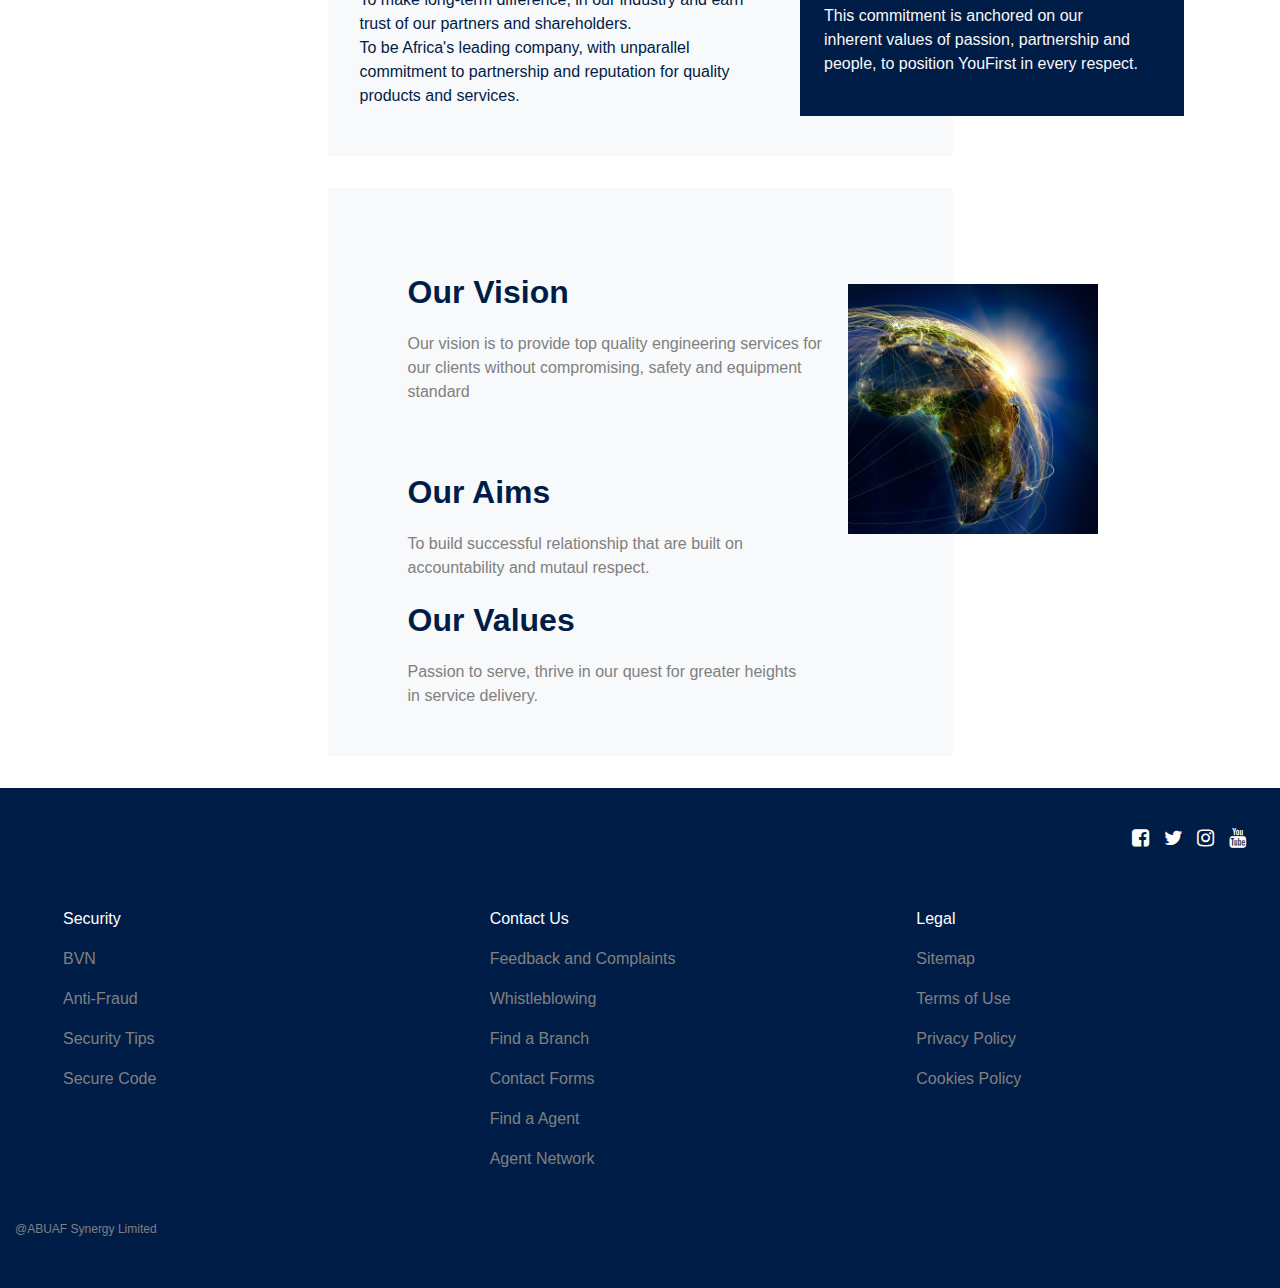
==== commit 8ac5237c: "wip" ====
--- a/index.html
+++ b/index.html
@@ -2,14 +2,16 @@
 <html lang="en">
 <head>
   <meta charset="utf-8">
-  <title>Banking System</title>
+  <title>ABUAF </title>
   <meta name="viewport" content="width=device-width, initial-scale=1">
   <!-- <link rel="icon" type="image/x-icon" href="./assets/images/logo.png"> -->
   <meta name="viewport" charset="utf-8">
 <meta charset="utf-8" name="viewport" content="width=device-width, initial-scale=1.0">
 <meta http-equiv="X-UA-Compatible" content="ie=edge">
 
+    <link rel="icon" type="image/x-icon" href="images/00.png">
 <link rel="stylesheet" type="text/css" href="./landpage/home.css">
+
 
 <link href="https://cdn.jsdelivr.net/npm/bootstrap@5.0.2/dist/css/bootstrap.min.css" rel="stylesheet" integrity="sha384-EVSTQN3/azprG1Anm3QDgpJLIm9Nao0Yz1ztcQTwFspd3yD65VohhpuuCOmLASjC" crossorigin="anonymous">
 <link rel="stylesheet" type="text/css" href="https://cdn.jsdelivr.net/npm/bootstrap@5.0.0-beta1/dist/css/bootstrap.min.css">
@@ -40,11 +42,13 @@
   
   <div class="collapse navbar-collapse" id="navbarNav">
     
-    <ul class="navbar-nav  ml-auto" id="navbar">
+    <ul class="navbar-nav  mx-auto" id="navbar">
         <li class="nav-item">
             <a class="nav-link  text-dark"  href="index.html">Home</a>
         </li>
-     
+        <li class="nav-item">
+        <a class="nav-link text-dark"  href="./landpage/partner.html" >Partnerships</a>
+    </li>
       <li class="nav-item">
         <a class="nav-link text-dark"  href="./landpage/contact.html">Contact</a>
     </li>
--- a/landpage/home.css
+++ b/landpage/home.css
@@ -32,7 +32,7 @@
     }
 
 header {
-    background: linear-gradient(rgba(0, 0, 0, 0.6), rgba(0, 0, 0, 7)),url("../images/home.png");
+    background: linear-gradient(rgba(0, 0, 0, 0.2), rgba(0, 0, 0, 0.3)),url("../images/logo.jpg");
     background-size: cover;
     background-attachment: fixed;
     -moz-background-size: cover;
@@ -137,7 +137,6 @@
     }
      #purpose{
         width: 100%;
-        /* margin-left: 0; */
      }
 
      .promise{
@@ -196,7 +195,7 @@
 
     #footer{
         background-color: #001d47;
-        height: 550px;
+        height: 500px;
         width: 100%;
         color: white;
         text-decoration: none;
@@ -264,7 +263,6 @@
     }
 
     #last{
-        text-align:  center;
         color: grey;
         font-size: 12px;
     }